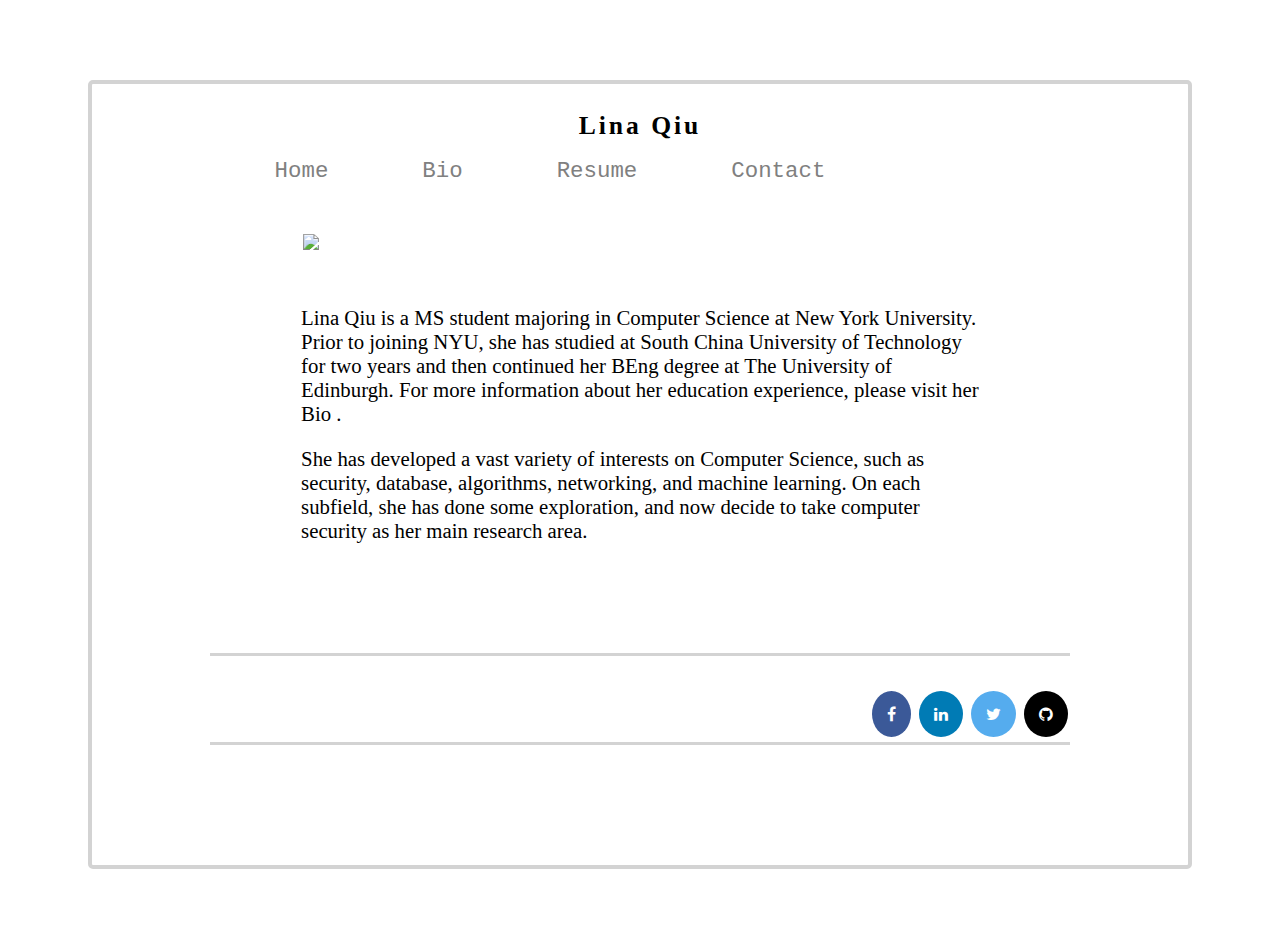
==== index.html @ 49fd1d8d "homepage" ====
<!DOCTYPE html>
<html>
  <head>
    <meta http-equiv="X-UA-Compatible" content="IE=edge">
    <meta charset="UTF-8">
    <meta name="viewport" content="width=device-width, initial-scale=1.0">
    <meta name="keywords" content="Lina Qiu, Lina, Qiu">
    <meta name="description" content="Lina Qiu's Home Page">
    <meta name="author" content="Lina Qiu">
    <title>Lina Qiu</title>
    <link rel="stylesheet" type="text/css" href="/css/homepage_style.css">
    <link rel="stylesheet" href="https://cdnjs.cloudflare.com/ajax/libs/font-awesome/4.7.0/css/font-awesome.min.css">
  </head>
<body>
  <div id="canvas">
    <header id="header">
      <div class="logo">
        <h1 id="nameLogo" data-content-field="site-titile" data-shrink-original-size="26">
          <a herf="/"> Lina Qiu</a>
        </h1>
      </div>
      <div class="navi" data-content-field="navigation">
        <ul class="navList">
          <li class="pageCollection">
            <a herf="/" class="nav nav-home">Home</a>
          </li>
          <li class="pageCollection">
            <a herf="Bio" class="nav nav-bio">Bio</a>
          </li>
          <li class="pageCollection">
            <a herf="Resume" class="nav nav-resume">Resume</a>
          </li>
          <li class="pageCollection">
            <a herf="Contact" class="nav nav-contact">Contact</a>
          </li>
        </ul>
      </div>
    </header>
    <section class="clear" data-content-field="main-content">
      <div class="imgblock">
        <img id="selfImage" src="/css/IMG_3057.jpg">
        </img>
      </div>
      <div class="intro">
        <p class="homeIntro">
          Lina Qiu is a MS student majoring in Computer Science at New York University.
          Prior to joining NYU, she has studied at South China University of Technology for two years
          and then continued her BEng degree at The University of Edinburgh.
          For more information about her education experience, please visit her
          <a herf="/Bio">Bio</a>
          .
        </p>
        <p class="homeIntro">
          She has developed a vast variety of interests on Computer Science,
          such as security, database, algorithms, networking, and machine learning.
          On each subfield, she has done some exploration,
          and now decide to take computer security as her main research area.
        </p>
      </div>
    </section>
    <div class="footer" data-content-field="navigation" align="right">
      <a href="https://www.facebook.com/profile.php?id=100010336440824" class="fa fa-facebook" target="_blank"></a>
      <a href="https://www.linkedin.com/in/lina-qiu-8a97b3147" class="fa fa-linkedin" target="_blank"></a>
      <a href="https://twitter.com/LinaQiu5" class="fa fa-twitter" target="_blank"></a>
      <a href="https://github.com/LinaQiu0" class="fa fa-github" target="_blank"></a>
    </div>
  </div>
</body>
</html>
---- css/homepage_style.css ----
#canvas {
  border: 4px solid lightgrey;
  border-radius: 5px;
  margin: 80px;
  padding: 10px;
}

div.logo {
  text-align: center;
  font-size: 80%;
}

h1 {
  letter-spacing: 0.115385em;
}

ul.navList {
  list-style: none;
  width: 80%;
  margin: 0 auto;
}

li.pageCollection {
  display: inline-block;
}
li > a {
  padding: 5px 45px;
  font-family: courier;
  font-size: 1.4em;
  text-align: center;
  color: grey;
}

.nav:hover {
    color: black;
    opacity: 0.9;
}

div.imgblock {
  max-width: 90%;
  margin: 0 auto;
}

#selfImage {
  width: 67%;
  height:auto;
  display: block;
  margin: 0 auto;
  padding-top: 50px;
  padding-right: 25px;
}

div.intro {
  width: 63%;
  margin: 0 auto;
  padding-top: 35px;
}
p.homeIntro {
  font-size: 1.3em;
}

div.footer {
  width: 80%;
  margin: 110px auto;
  padding-top: 30px;
  border-top: 3px solid lightgrey;
  border-bottom: 3px solid lightgrey;
}

.fa {
  padding: 15px;
  font-size: 50px;
  text-align: center;
  text-decoration: none;
  margin: 5px 2px;
  border-radius: 50%;
}

.fa:hover {
    opacity: 0.7;
}

.fa-facebook {
  background: #3B5998;
  color: white;
}

.fa-twitter {
  background: #55ACEE;
  color: white;
}

.fa-linkedin {
  background: #007bb5;
  color: white;
}

.fa-github {
  background: black;
  color: white;
}
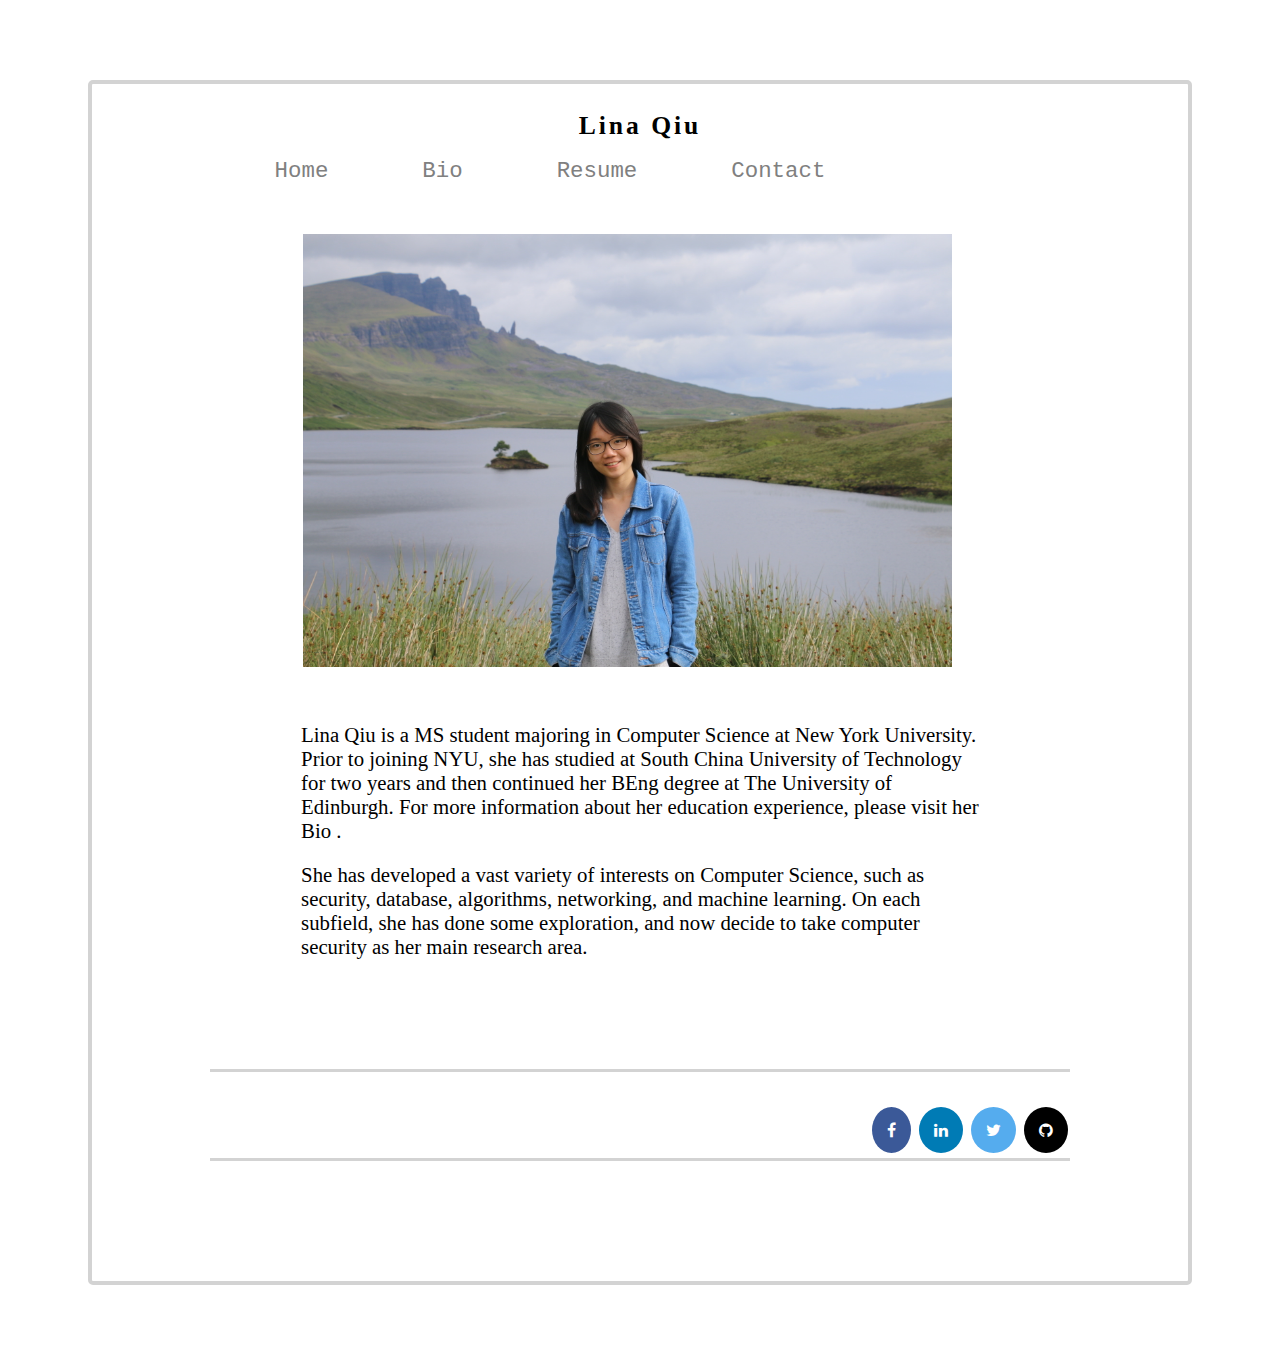
==== commit dde96a12: "Update index.html" ====
--- a/index.html
+++ b/index.html
@@ -8,7 +8,7 @@
     <meta name="description" content="Lina Qiu's Home Page">
     <meta name="author" content="Lina Qiu">
     <title>Lina Qiu</title>
-    <link rel="stylesheet" type="text/css" href="/css/homepage_style.css">
+    <link rel="stylesheet" type="text/css" href="css/homepage_style.css">
     <link rel="stylesheet" href="https://cdnjs.cloudflare.com/ajax/libs/font-awesome/4.7.0/css/font-awesome.min.css">
   </head>
 <body>
@@ -38,7 +38,7 @@
     </header>
     <section class="clear" data-content-field="main-content">
       <div class="imgblock">
-        <img id="selfImage" src="/css/IMG_3057.jpg">
+        <img id="selfImage" src="css/IMG_3057.JPG">
         </img>
       </div>
       <div class="intro">
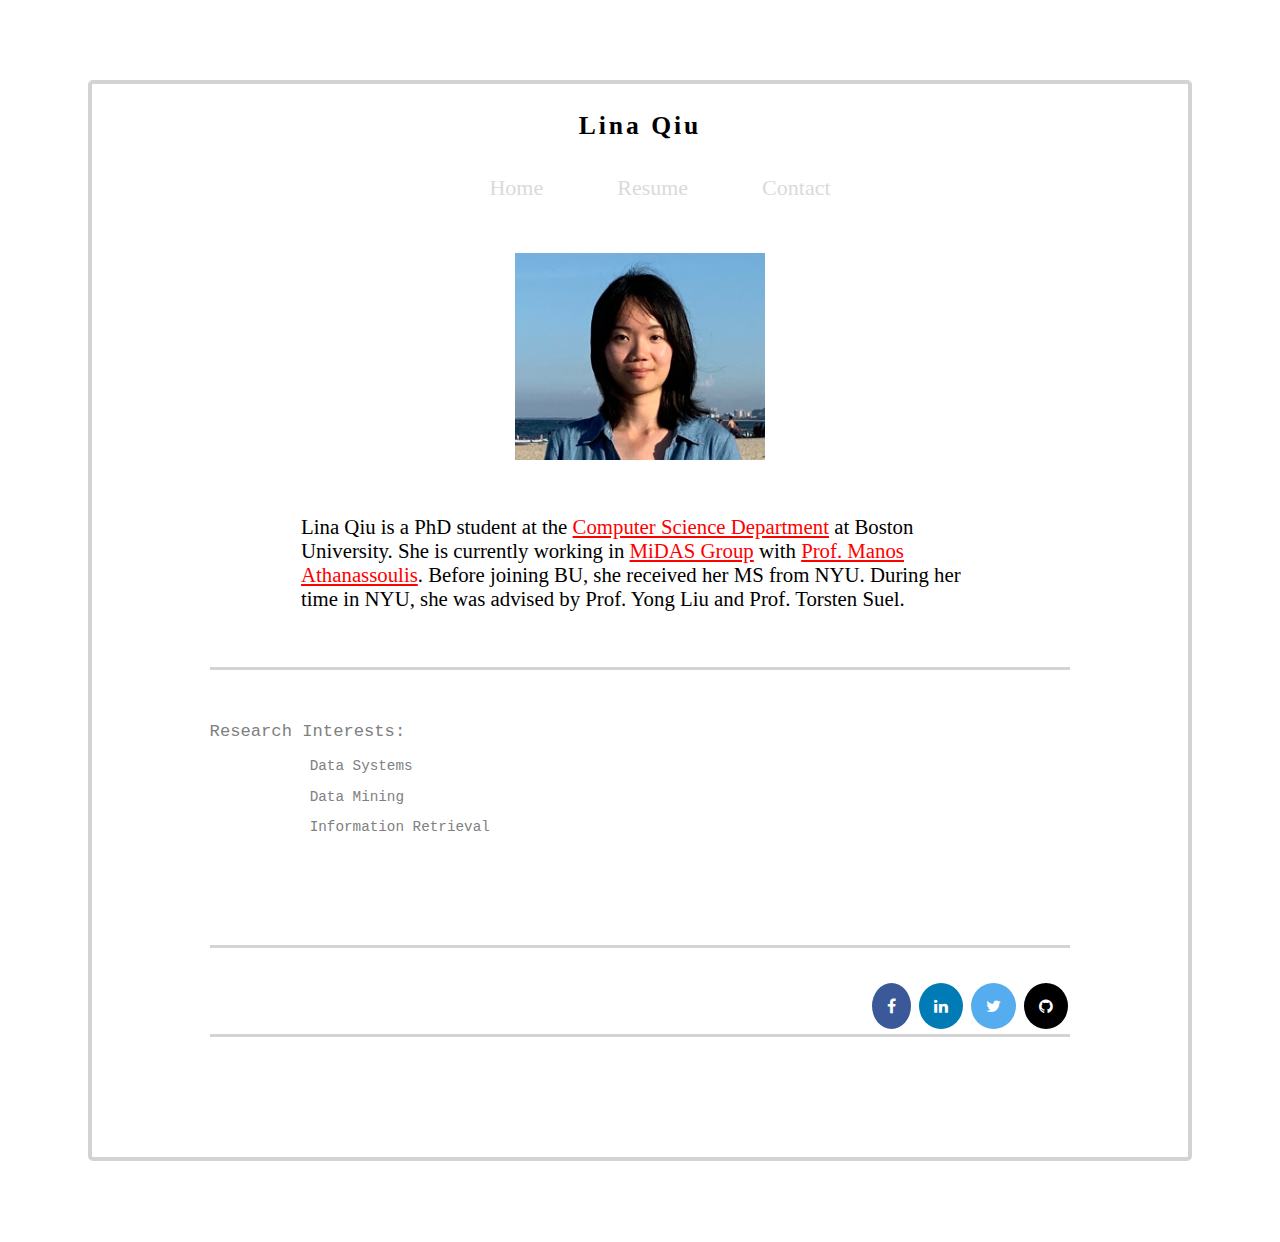
==== commit 0799eec3: "index.html" ====
--- a/index.html
+++ b/index.html
@@ -11,8 +11,22 @@
     <link rel="stylesheet" type="text/css" href="css/homepage_style.css">
     <link rel="stylesheet" href="https://cdnjs.cloudflare.com/ajax/libs/font-awesome/4.7.0/css/font-awesome.min.css">
   </head>
-<body>
+<body onresize="hide()">
+  <script src="DynamicMenu.js"></script>
   <div id="canvas">
+    <div id="mobileNav">
+      <div class="wrapper">
+          <ul>
+            <li><a href="https://linaqiu0.github.io" class="nav nav-home" target="_blank">Home</a></li>
+            <!-- <li><a href="https://linaqiu0.github.io/bio" class="nav nav-bio" target="_self">Bio</a></li> -->
+            <li><a href="Resume_basic.pdf" class="nav nav-resume" target="_blank">Resume</a></li>
+            <li><a href="https://linaqiu0.github.io/contact" class="nav nav-contact" target="_self">Contact</a></li>
+          </ul>
+      </div>
+    </div>
+    <div id="mobileMenu">
+      <nav><ul><li onclick="displayDropDownList()"><a class= "nav">MENU</a></li></ul></nav>
+    </div>
     <header id="header">
       <div class="logo">
         <h1 id="nameLogo" data-content-field="site-titile" data-shrink-original-size="26">
@@ -20,42 +34,45 @@
         </h1>
       </div>
       <div class="navi" data-content-field="navigation">
-        <ul class="navList">
-          <li class="pageCollection">
-            <a herf="/" class="nav nav-home">Home</a>
-          </li>
-          <li class="pageCollection">
-            <a herf="Bio" class="nav nav-bio">Bio</a>
-          </li>
-          <li class="pageCollection">
-            <a herf="Resume" class="nav nav-resume">Resume</a>
-          </li>
-          <li class="pageCollection">
-            <a herf="Contact" class="nav nav-contact">Contact</a>
-          </li>
-        </ul>
+          <ul class="navList">
+            <li class="pageCollection">
+              <a href="https://linaqiu0.github.io" class="nav nav-home" target="_blank">Home</a>
+            </li>
+            <!-- <li class="pageCollection"> -->
+              <!-- <a href="https://linaqiu0.github.io/bio" class="nav nav-bio" target="_self">Bio</a> -->
+            <!-- </li> -->
+            <li class="pageCollection">
+              <a href="Resume_basic.pdf" class="nav nav-resume" target="_blank">Resume</a>
+            </li>
+            <li class="pageCollection">
+              <a href="https://linaqiu0.github.io/contact" class="nav nav-contact" target="_self">Contact</a>
+            </li>
+          </ul>
       </div>
     </header>
     <section class="clear" data-content-field="main-content">
-      <div class="imgblock">
-        <img id="selfImage" src="css/IMG_3057.JPG">
-        </img>
+      <!-- <div class="imgblock"> -->
+        <!-- <img id="selfImage" src="css/avatar.JPG"> -->
+        <!-- </img> -->
+      <!-- </div> -->
+      <div class="intro">
+        <img id="selfImage" src="css/avatar.jpg">
+        <p class="homeIntro" id="homeIntro">
+          Lina Qiu is a PhD student at the <a href="https://www.bu.edu/cs/" style="color:red;">Computer Science Department</a>
+          at Boston University. She is currently working in <a href="https://midas.bu.edu" style="color:red;">MiDAS Group</a> with
+          <a href="http://manos.athanassoulis.net" style="color:red;">Prof. Manos Athanassoulis</a>. Before joining BU, she received her MS from NYU. During her time in NYU, she was advised by Prof. Yong Liu and Prof. Torsten Suel.
+        </p>
       </div>
-      <div class="intro">
-        <p class="homeIntro">
-          Lina Qiu is a MS student majoring in Computer Science at New York University.
-          Prior to joining NYU, she has studied at South China University of Technology for two years
-          and then continued her BEng degree at The University of Edinburgh.
-          For more information about her education experience, please visit her
-          <a herf="/Bio">Bio</a>
-          .
-        </p>
-        <p class="homeIntro">
-          She has developed a vast variety of interests on Computer Science,
-          such as security, database, algorithms, networking, and machine learning.
-          On each subfield, she has done some exploration,
-          and now decide to take computer security as her main research area.
-        </p>
+      <!-- <div class="broader">
+        <p></p>
+      </div> -->
+      <div class="researchInterests" align="right">
+        <pre class="interests">Research Interests:    </pre>
+          <ul>
+            <pre>       Data Systems</pre>
+            <pre>       Data Mining</pre>
+            <pre>       Information Retrieval</pre>
+          </ul>
       </div>
     </section>
     <div class="footer" data-content-field="navigation" align="right">
--- a/css/homepage_style.css
+++ b/css/homepage_style.css
@@ -1,11 +1,100 @@
-
-#canvas {
-  border: 4px solid lightgrey;
-  border-radius: 5px;
-  margin: 80px;
-  padding: 10px;
-}
-
+@media all and (min-width: 900px){
+  div.nav {display: block;}
+  #mobileMenu {display: none;}
+  #mobileNav {display: none;}
+
+  #mobileMenu {display: none;}
+
+  #canvas {
+    border: 4px solid lightgrey;
+    border-radius: 5px;
+    margin: 80px;
+    padding: 10px;
+  }
+
+}
+
+@media all and (max-width: 900px) {
+  div.navi {display: none;}
+
+  #mobileNav {display: none;}
+
+  #mobileMenu {display: block;}
+
+}
+
+#mobileNav .wrapper ul{
+    text-align: left;
+    height:100%;
+    width: 100%;
+    list-style: none;
+    border-bottom-style: solid;
+    border-bottom-color: #ddd;
+}
+
+#mobileNav .wrapper ul li a{
+    text-decoration: none;
+    font-size: 20px;
+    color: #dadada;
+    text-align: left;
+}
+#mobileNav .nav:hover {
+  color: black;
+  opacity: 0.9;
+  text-decoration: underline;
+}
+
+#mobileMenu {
+    /* font-family: courier; */
+    /* font-size: 1.1em; */
+    /* line-height: 1.6em; */
+    /* text-decoration: none; */
+    /* text-align: left; */
+    border-bottom-style: solid;
+    border-bottom-color: #ddd;
+    visibility: visible;
+    list-style: none;
+}
+#mobileMenu li a {
+  /* margin-left: 8px; */
+  /* padding: 5px 35px; */
+  font-family: courier;
+  font-size: 1.4em;
+  line-height: 1.6em;
+  letter-spacing: 2px;
+  font-style: normal;
+  text-align: left;
+  color: grey;
+  text-decoration: none;
+}
+#mobileMenu .nav:hover {
+  color: black;
+  opacity: 0.9;
+  text-decoration: underline;
+}
+
+/* wide screen menu */
+.navi ul {
+  text-align: center;
+  list-style: none;
+}
+.navi li{
+    display:inline-block;
+}
+.navi ul li a{
+    text-decoration: none;
+    font-size: 22px;
+    color: #dadada;
+    line-height: 60px;
+    margin:0 35px;
+}
+.nav:hover {
+  color: black;
+  opacity: 0.9;
+  text-decoration: underline;
+}
+
+/* title */
 div.logo {
   text-align: center;
   font-size: 80%;
@@ -15,51 +104,60 @@
   letter-spacing: 0.115385em;
 }
 
-ul.navList {
+/* li.pageCollection {
+  display: inline-block;
+} */
+
+/* general ul properties */
+ul {
   list-style: none;
-  width: 80%;
-  margin: 0 auto;
-}
-
-li.pageCollection {
-  display: inline-block;
-}
-li > a {
-  padding: 5px 45px;
-  font-family: courier;
-  font-size: 1.4em;
-  text-align: center;
-  color: grey;
-}
-
-.nav:hover {
-    color: black;
-    opacity: 0.9;
+  margin: 0 auto;
 }
 
 div.imgblock {
-  max-width: 90%;
+  max-width: 50%;
   margin: 0 auto;
 }
 
 #selfImage {
-  width: 67%;
+  width: 250px;
   height:auto;
   display: block;
   margin: 0 auto;
-  padding-top: 50px;
-  padding-right: 25px;
 }
 
 div.intro {
   width: 63%;
   margin: 0 auto;
   padding-top: 35px;
+  padding-bottom: 35px;
 }
 p.homeIntro {
   font-size: 1.3em;
-}
-
+  padding-top: 35px;
+}
+/* div.broader {
+  width: 60%
+  margin: 0 auto;
+  border-bottom: 3px solid lightgrey;
+} */
+div.researchInterests {
+  border-top: 3px solid lightgrey;
+  /* border-left: 3px solid lightgrey; */
+  /* border-right: 3px solid lightgrey; */
+  width: 80%;
+  margin: 0 auto;
+  /* margin: 0px 10px 0px 0px; */
+  padding-top: 35px;
+  font-size: 1.1em;
+  color: grey;
+  text-align: left;
+}
+pre.interests{
+  /* text-align: left; */
+  font-size: 1.2em;
+  /* color: grey; */
+}
 div.footer {
   width: 80%;
   margin: 110px auto;
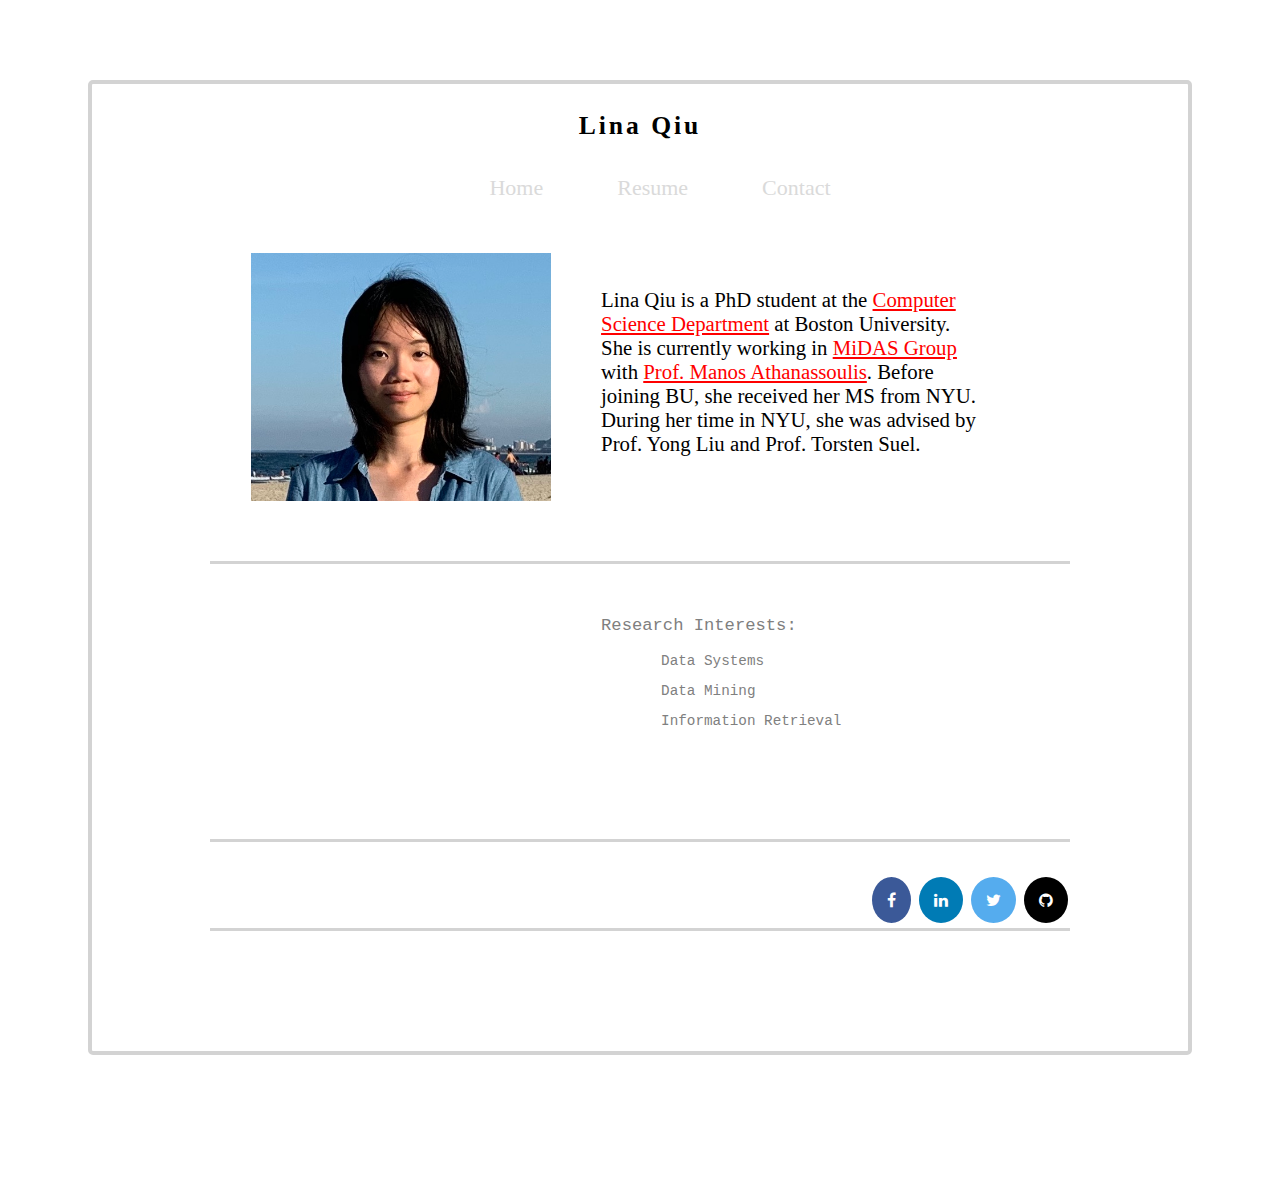
==== commit 4d68c107: "batch almost done" ====
--- a/index.html
+++ b/index.html
@@ -11,16 +11,16 @@
     <link rel="stylesheet" type="text/css" href="css/homepage_style.css">
     <link rel="stylesheet" href="https://cdnjs.cloudflare.com/ajax/libs/font-awesome/4.7.0/css/font-awesome.min.css">
   </head>
-<body onresize="hide()">
-  <script src="DynamicMenu.js"></script>
+<body onresize="resize()">
+  <script src="DynamicMenu.js">size()</script>
   <div id="canvas">
     <div id="mobileNav">
       <div class="wrapper">
           <ul>
-            <li><a href="https://linaqiu0.github.io" class="nav nav-home" target="_blank">Home</a></li>
+            <li><a href="index.html" class="nav nav-home" target="_self">Home</a></li>
             <!-- <li><a href="https://linaqiu0.github.io/bio" class="nav nav-bio" target="_self">Bio</a></li> -->
-            <li><a href="Resume_basic.pdf" class="nav nav-resume" target="_blank">Resume</a></li>
-            <li><a href="https://linaqiu0.github.io/contact" class="nav nav-contact" target="_self">Contact</a></li>
+            <li><a href="Resume_sept2019.pdf" class="nav nav-resume" target="_blank">Resume</a></li>
+            <li><a href="contact.html" class="nav nav-contact" target="_self">Contact</a></li>
           </ul>
       </div>
     </div>
@@ -36,16 +36,16 @@
       <div class="navi" data-content-field="navigation">
           <ul class="navList">
             <li class="pageCollection">
-              <a href="https://linaqiu0.github.io" class="nav nav-home" target="_blank">Home</a>
+              <a href="index.html" class="nav nav-home" target="_self">Home</a>
             </li>
             <!-- <li class="pageCollection"> -->
               <!-- <a href="https://linaqiu0.github.io/bio" class="nav nav-bio" target="_self">Bio</a> -->
             <!-- </li> -->
             <li class="pageCollection">
-              <a href="Resume_basic.pdf" class="nav nav-resume" target="_blank">Resume</a>
+              <a href="Resume_sept2019.pdf" class="nav nav-resume" target="_blank">Resume</a>
             </li>
             <li class="pageCollection">
-              <a href="https://linaqiu0.github.io/contact" class="nav nav-contact" target="_self">Contact</a>
+              <a href="contact.html" class="nav nav-contact" target="_self">Contact</a>
             </li>
           </ul>
       </div>
@@ -56,7 +56,7 @@
         <!-- </img> -->
       <!-- </div> -->
       <div class="intro">
-        <img id="selfImage" src="css/avatar.jpg">
+        <img id="selfImage" src="css/avatar.jpg" onload="size()"></img>
         <p class="homeIntro" id="homeIntro">
           Lina Qiu is a PhD student at the <a href="https://www.bu.edu/cs/" style="color:red;">Computer Science Department</a>
           at Boston University. She is currently working in <a href="https://midas.bu.edu" style="color:red;">MiDAS Group</a> with
@@ -75,6 +75,7 @@
           </ul>
       </div>
     </section>
+    <footer>
     <div class="footer" data-content-field="navigation" align="right">
       <a href="https://www.facebook.com/profile.php?id=100010336440824" class="fa fa-facebook" target="_blank"></a>
       <a href="https://www.linkedin.com/in/lina-qiu-8a97b3147" class="fa fa-linkedin" target="_blank"></a>
@@ -82,5 +83,6 @@
       <a href="https://github.com/LinaQiu0" class="fa fa-github" target="_blank"></a>
     </div>
   </div>
+</footer>
 </body>
 </html>
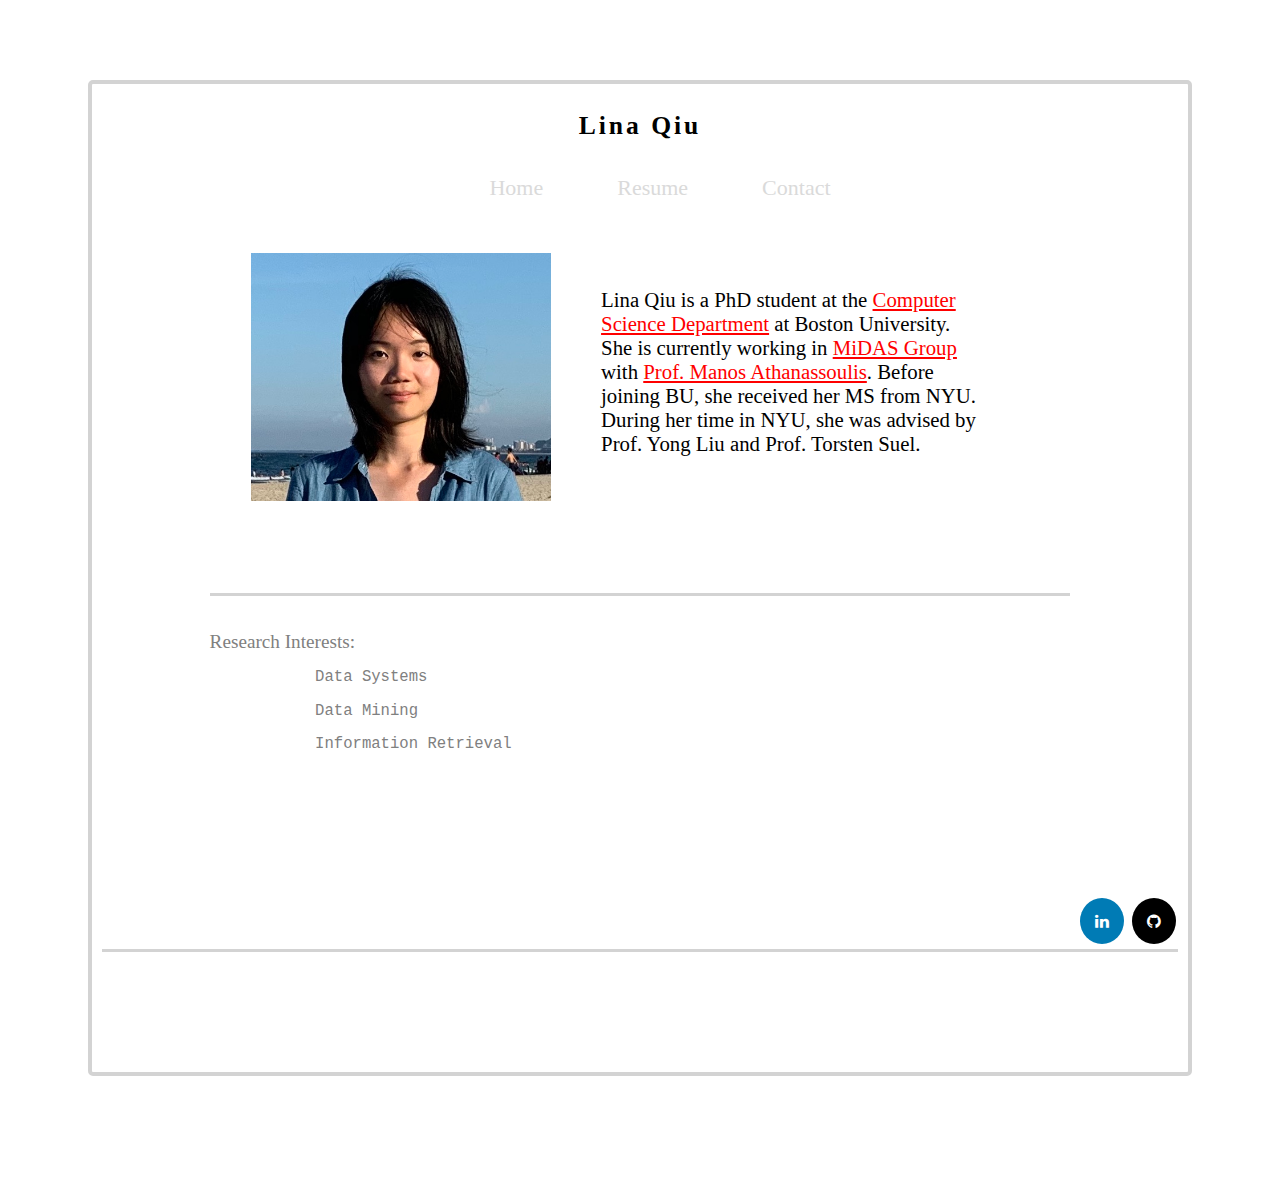
==== commit 2dba7d9f: "snd almost done" ====
--- a/index.html
+++ b/index.html
@@ -63,11 +63,11 @@
           <a href="http://manos.athanassoulis.net" style="color:red;">Prof. Manos Athanassoulis</a>. Before joining BU, she received her MS from NYU. During her time in NYU, she was advised by Prof. Yong Liu and Prof. Torsten Suel.
         </p>
       </div>
-      <!-- <div class="broader">
+      <div class="broader">
         <p></p>
-      </div> -->
-      <div class="researchInterests" align="right">
-        <pre class="interests">Research Interests:    </pre>
+      </div>
+      <div class="researchInterests" align="left">
+        <h class="interests">Research Interests:    </h>
           <ul>
             <pre>       Data Systems</pre>
             <pre>       Data Mining</pre>
@@ -77,9 +77,9 @@
     </section>
     <footer>
     <div class="footer" data-content-field="navigation" align="right">
-      <a href="https://www.facebook.com/profile.php?id=100010336440824" class="fa fa-facebook" target="_blank"></a>
+      <!-- <a href="https://www.facebook.com/profile.php?id=100010336440824" class="fa fa-facebook" target="_blank"></a> -->
       <a href="https://www.linkedin.com/in/lina-qiu-8a97b3147" class="fa fa-linkedin" target="_blank"></a>
-      <a href="https://twitter.com/LinaQiu5" class="fa fa-twitter" target="_blank"></a>
+      <!-- <a href="https://twitter.com/LinaQiu5" class="fa fa-twitter" target="_blank"></a> -->
       <a href="https://github.com/LinaQiu0" class="fa fa-github" target="_blank"></a>
     </div>
   </div>
--- a/css/homepage_style.css
+++ b/css/homepage_style.css
@@ -119,12 +119,12 @@
   margin: 0 auto;
 }
 
-#selfImage {
+/* #selfImage {
   width: 250px;
   height:auto;
   display: block;
   margin: 0 auto;
-}
+} */
 
 div.intro {
   width: 63%;
@@ -149,20 +149,36 @@
   margin: 0 auto;
   /* margin: 0px 10px 0px 0px; */
   padding-top: 35px;
-  font-size: 1.1em;
+  font-size: 1.2em;
   color: grey;
   text-align: left;
 }
 pre.interests{
-  /* text-align: left; */
   font-size: 1.2em;
-  /* color: grey; */
-}
+}
+
+div.email {
+  width: 63%;
+  margin: 0 auto;
+  padding-top: 35px;
+  padding-bottom: 35px;
+}
+#emailInfo{
+  font-size: 1.4em;
+  padding-top: 35px;
+}
+
+/* footer {
+  position: fixed;
+  bottom: 0;
+  width: 100%;
+} */
+
 div.footer {
-  width: 80%;
+  width: 100%;
   margin: 110px auto;
   padding-top: 30px;
-  border-top: 3px solid lightgrey;
+  /* border-top: 3px solid lightgrey; */
   border-bottom: 3px solid lightgrey;
 }
 
